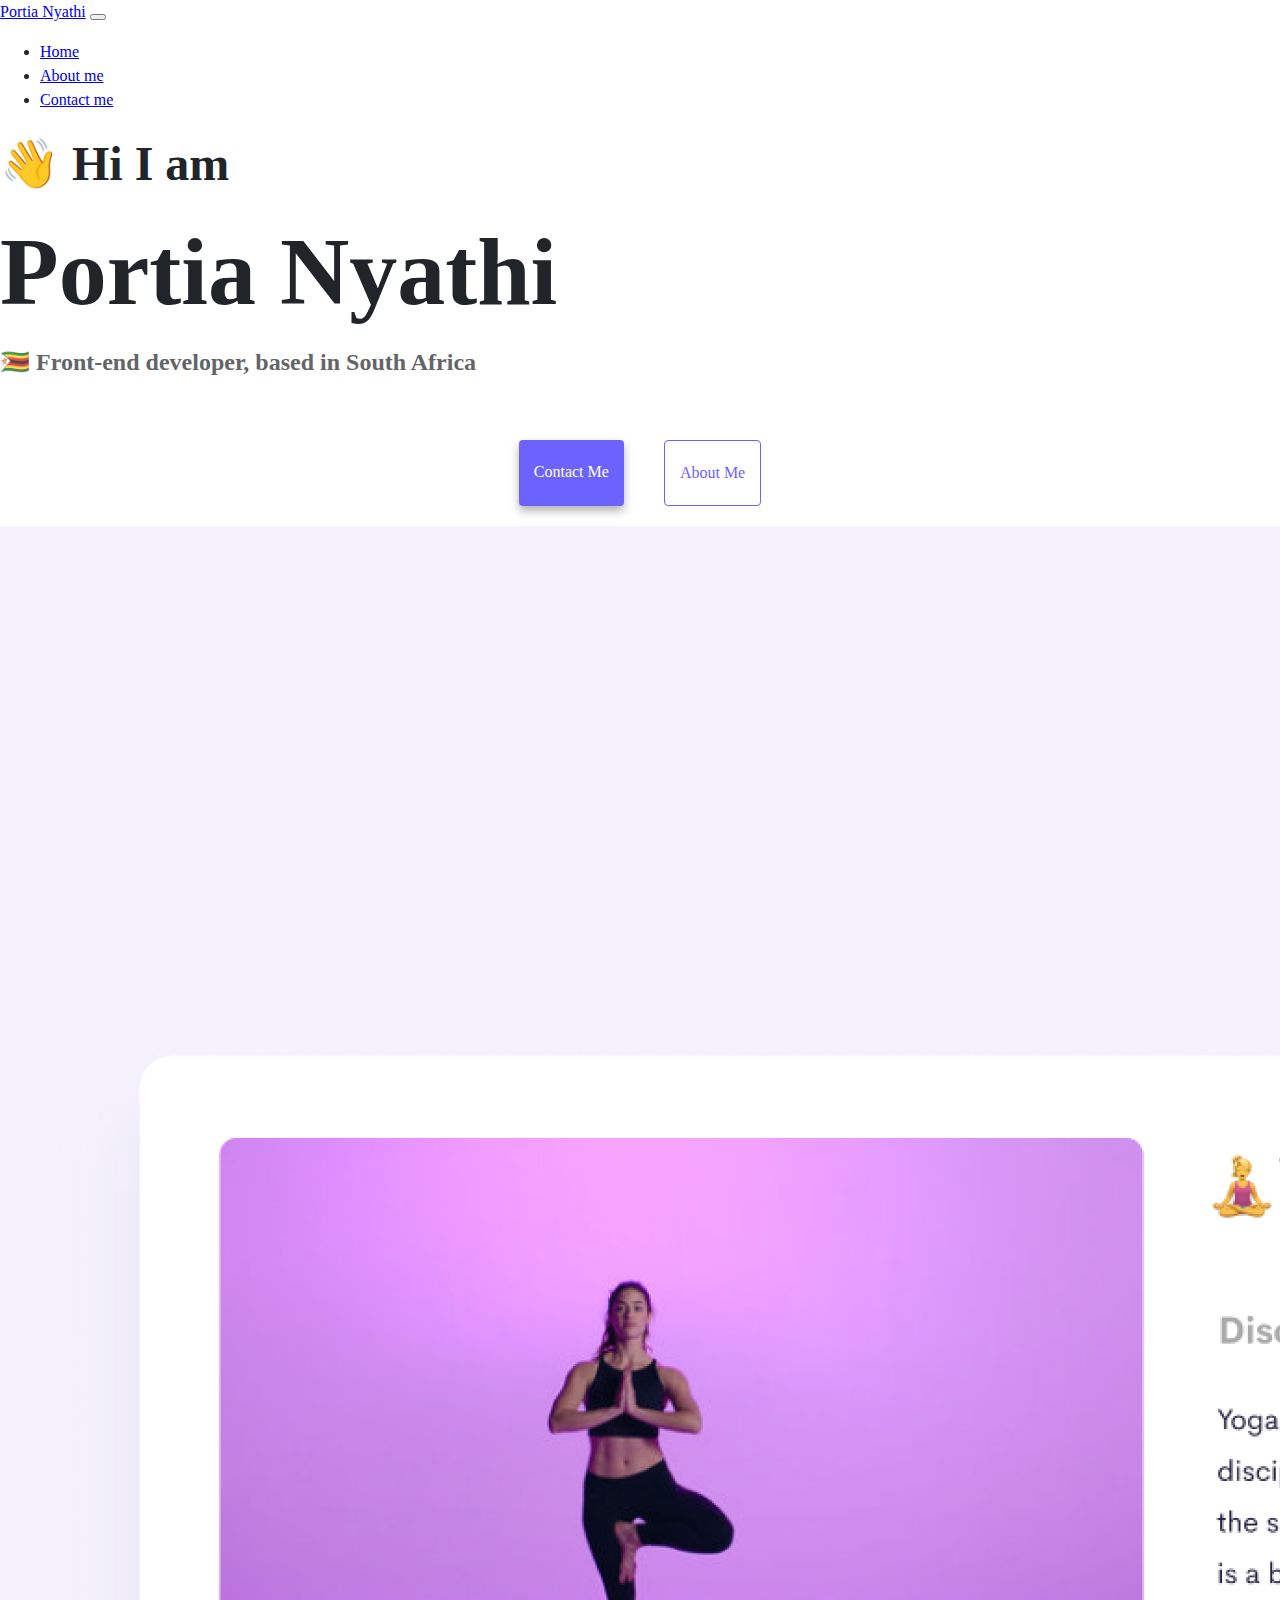
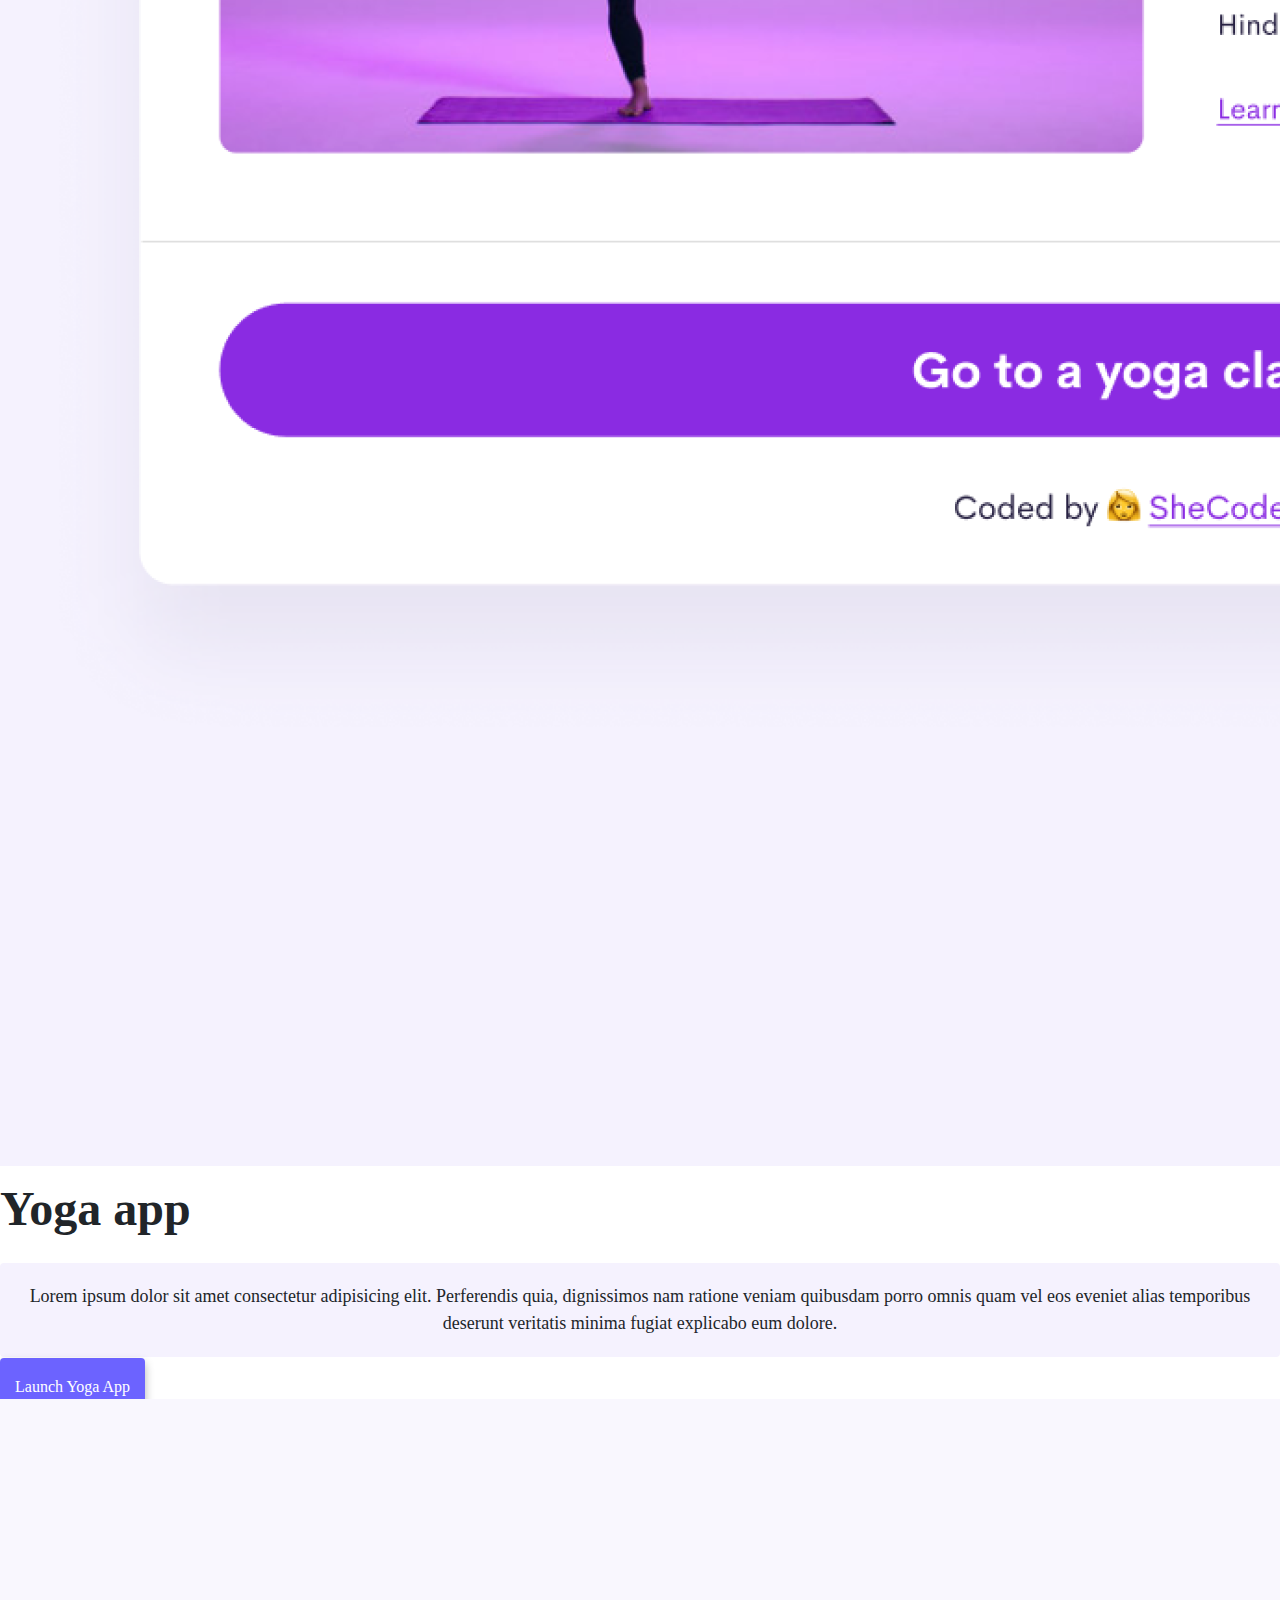
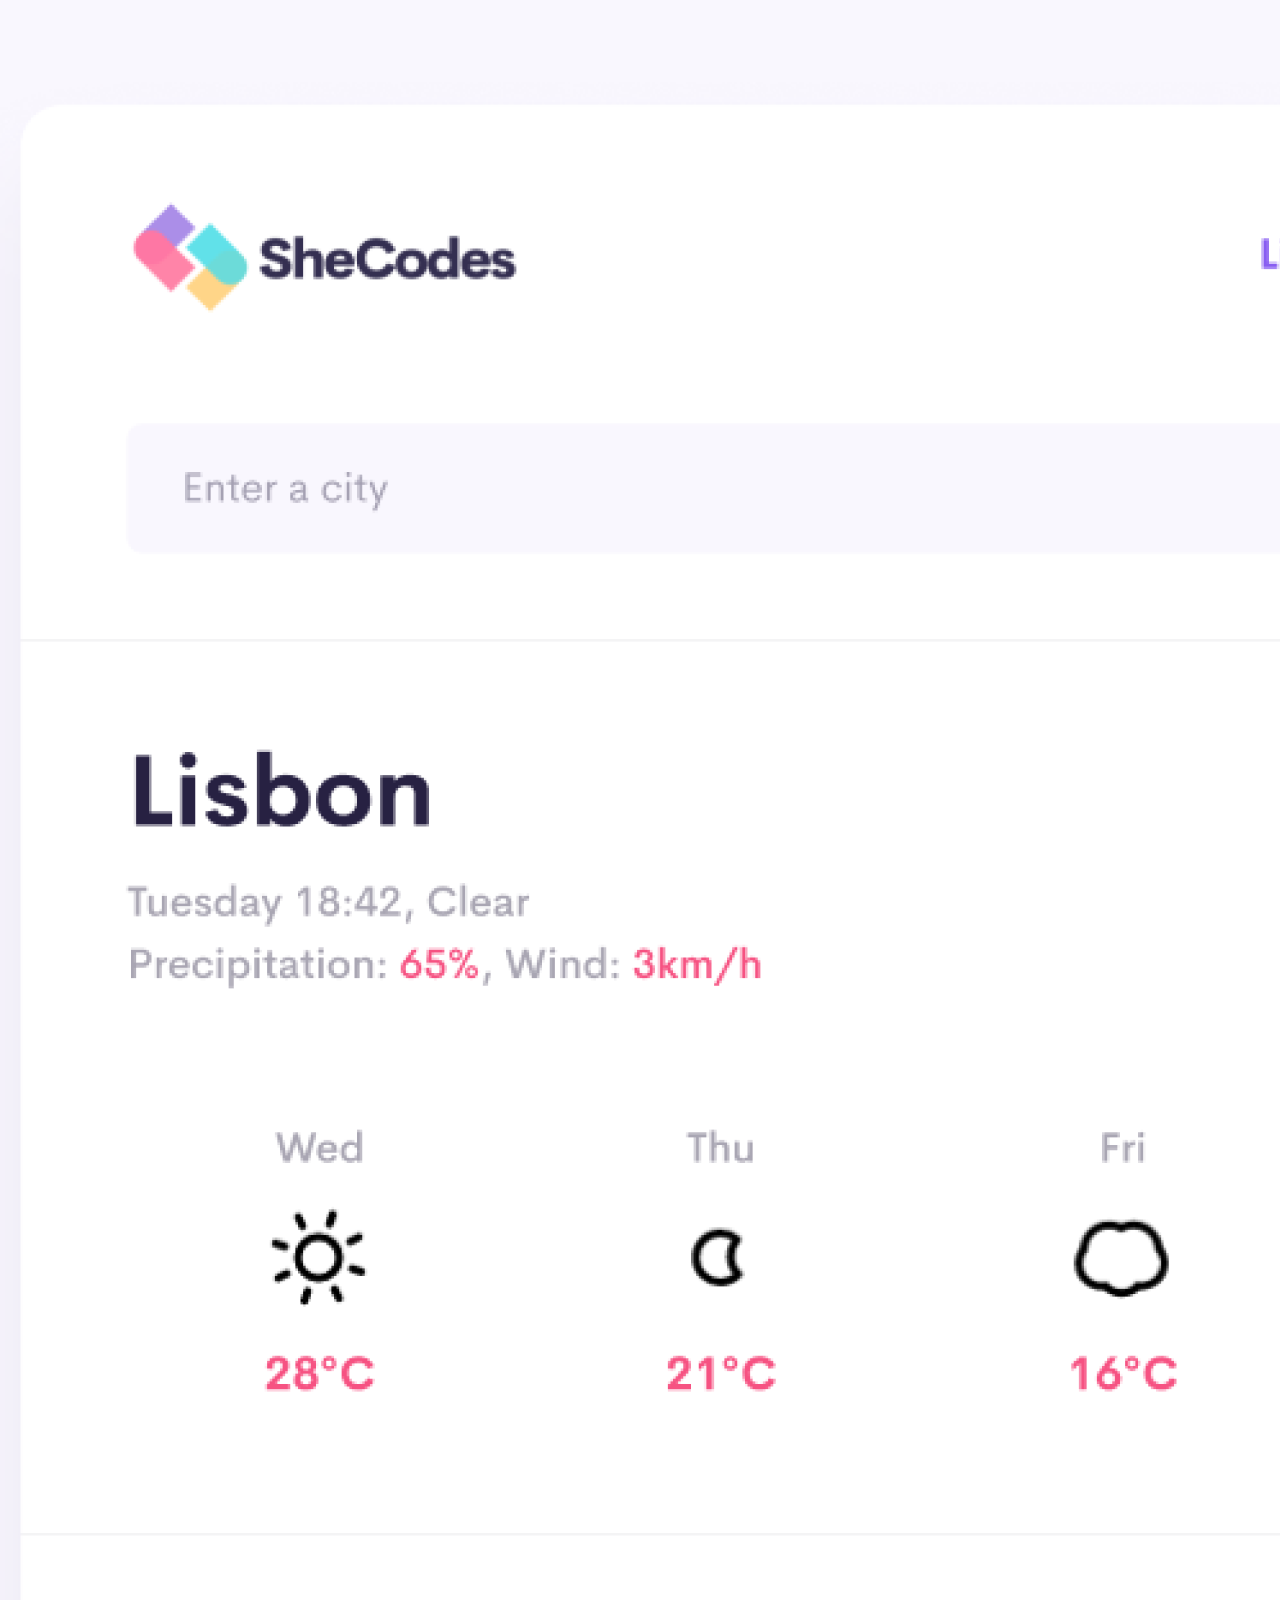
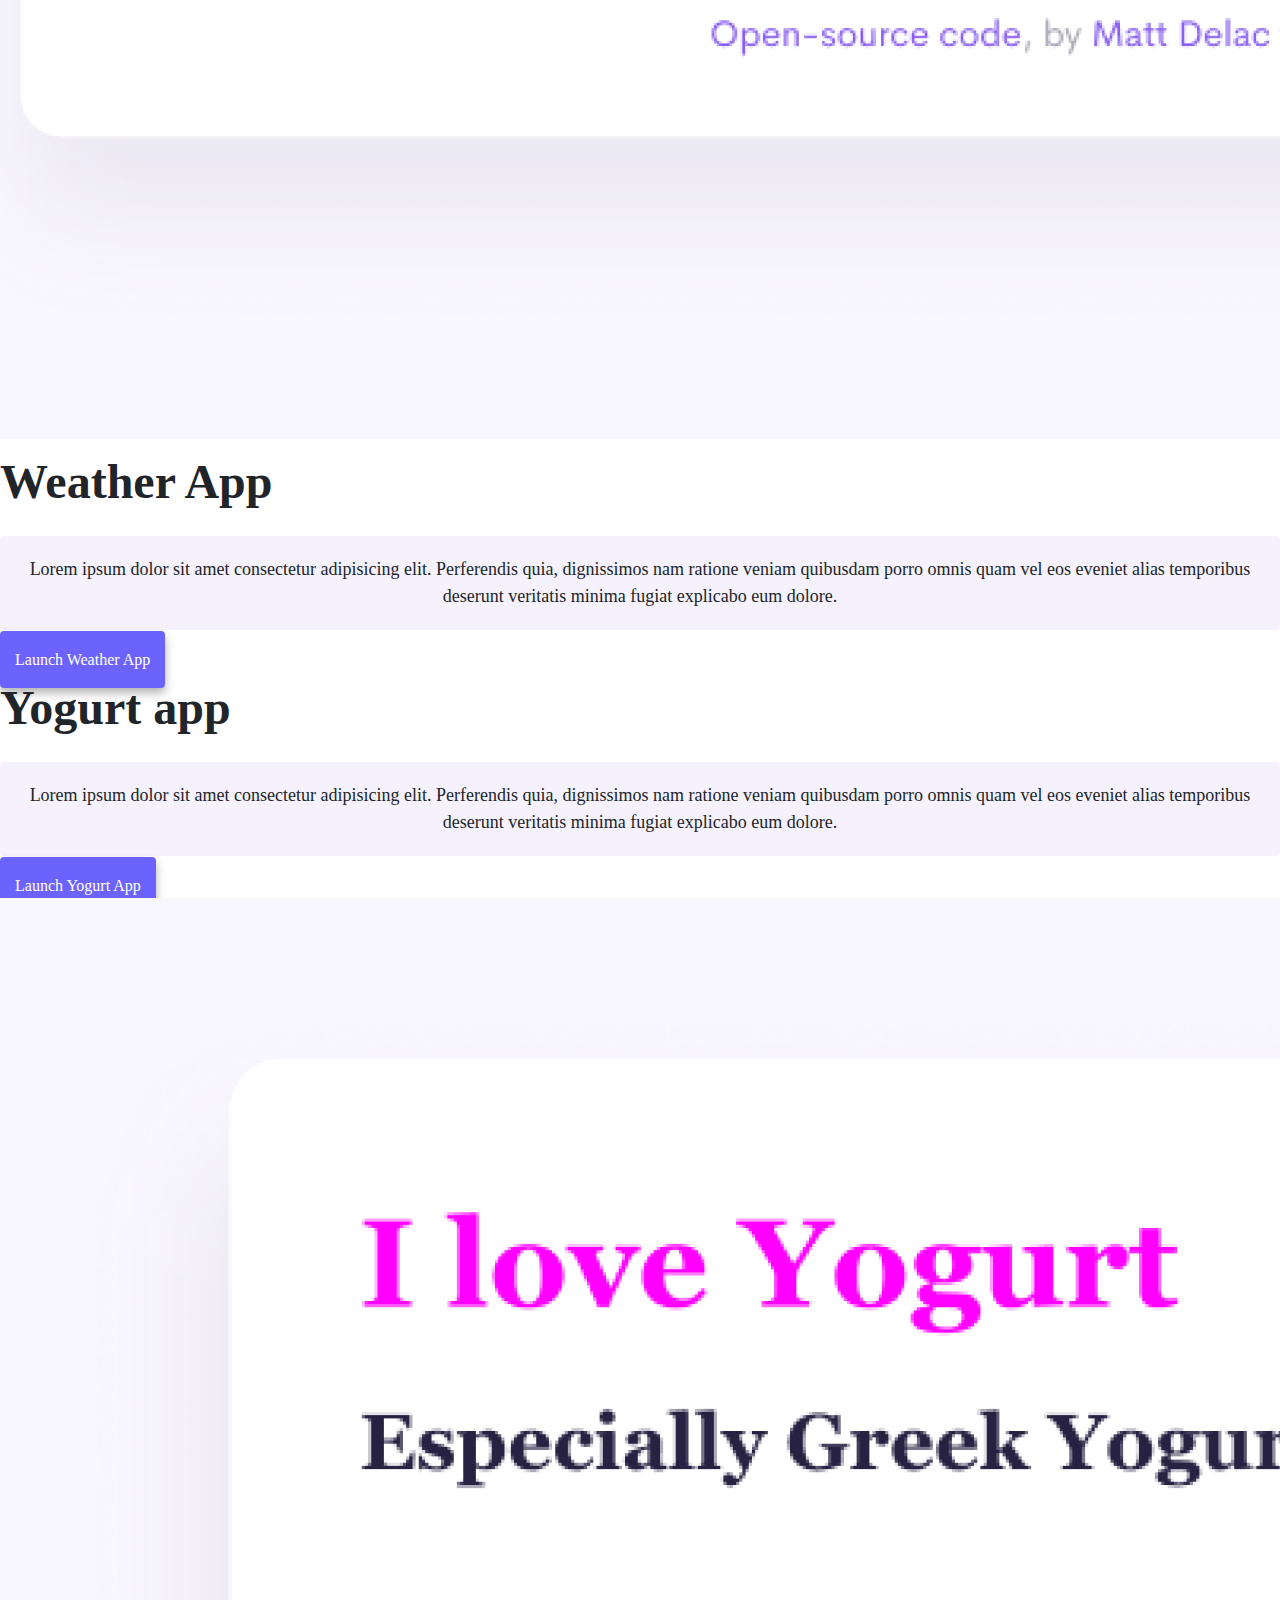
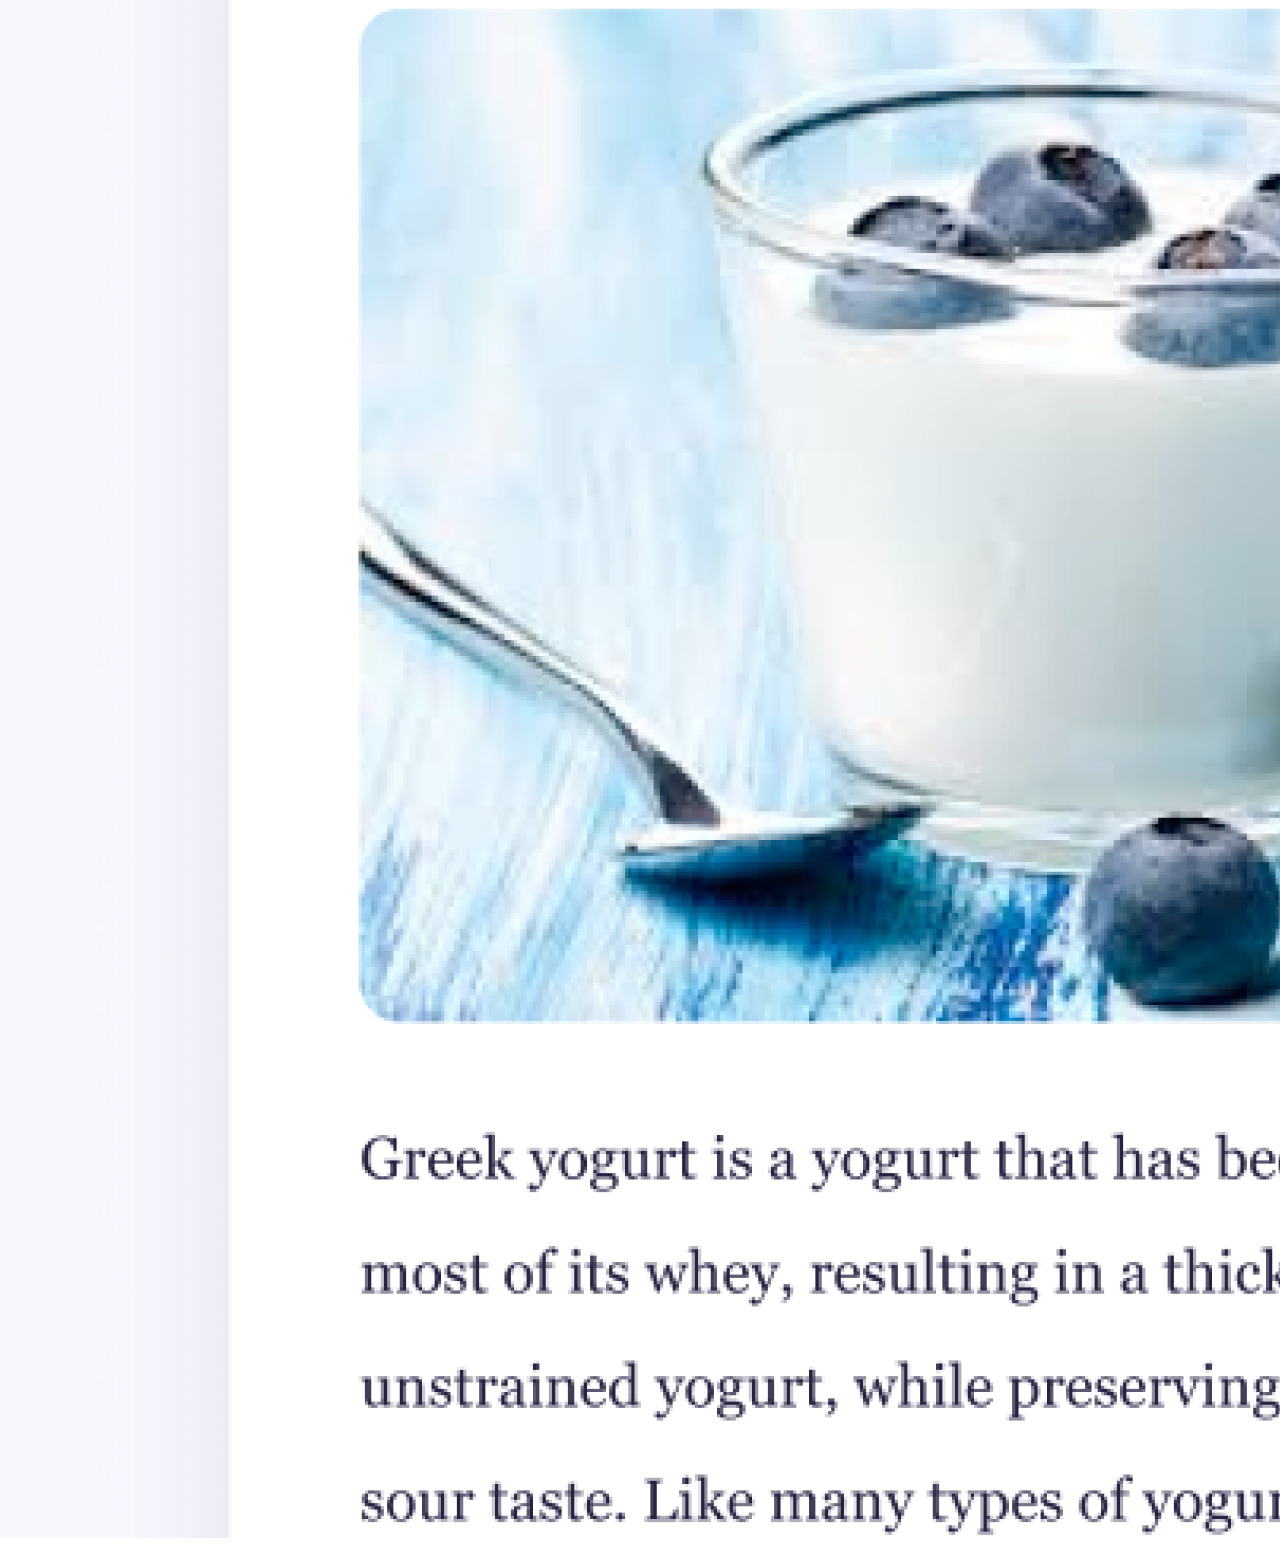
==== index.html @ f1554d1b "Initial commit" ====
<!DOCTYPE html>
<html lang="en">
  <head>
    <meta charset="UTF-8" />
    <meta http-equiv="X-UA-Compatible" content="IE=edge" />
    <meta
      name="description"
      content="website showing multiple apps in one page that are responsive "
    />
    <title>Portia Nyathi multiple-app responsive</title>
    <link
      href="https://cdn.jsdelivr.net/npm/bootstrap@5.0.2/dist/css/bootstrap.min.css"
      rel="stylesheet"
      integrity="sha384-EVSTQN3/azprG1Anm3QDgpJLIm9Nao0Yz1ztcQTwFspd3yD65VohhpuuCOmLASjC"
      crossorigin="anonymous"
    />
    <script
      src="https://cdn.jsdelivr.net/npm/@popperjs/core@2.9.2/dist/umd/popper.min.js"
      integrity="sha384-IQsoLXl5PILFhosVNubq5LC7Qb9DXgDA9i+tQ8Zj3iwWAwPtgFTxbJ8NT4GN1R8p"
      crossorigin="anonymous"
    ></script>
    <script
      src="https://cdn.jsdelivr.net/npm/bootstrap@5.0.2/dist/js/bootstrap.min.js"
      integrity="sha384-cVKIPhGWiC2Al4u+LWgxfKTRIcfu0JTxR+EQDz/bgldoEyl4H0zUF0QKbrJ0EcQF"
      crossorigin="anonymous"
    ></script>
    <link rel="stylesheet" href="style.css" />
  </head>
  <body>
          <nav class="navbar navbar-expand-lg navbar-light bg-light fixed-top">
          <div class="container">
        <a class="navbar-brand" href="#">Portia Nyathi</a>
        <button
          class="navbar-toggler"
          type="button"
          data-bs-toggle="collapse"
          data-bs-target="#navbarNav"
          aria-controls="navbarNav"
          aria-expanded="false"
          aria-label="Toggle navigation"
        >
          <span class="navbar-toggler-icon"></span>
        </button>
        <div class="collapse navbar-collapse" id="navbarNav">
          <ul class="navbar-nav">
            <li class="nav-item">
              <a
                class="nav-link active"
                aria-current="page"
                href="/"
                title="homepage"
              >
                Home</a
              >
            </li>
            <li class="nav-item">
              <a
                class="nav-link"
                href="about.html"
                title="More information about page"
              >
                About me</a
              >
            </li>
            <li class="nav-item">
              <a
                class="nav-link"
                href="about.html#contact"
                title="contact-details"
              >
                Contact me</a
              >
            </li>
          </ul>
        </div>
      </div>
    </nav>
    <h2 class="text-center">👋 Hi I am</h2>
    <h1 class="text-center">Portia Nyathi</h1>
    <h3 class="text-center">🇿🇼 Front-end developer, based in South Africa</h3>
    <div class="navigation-links mb-5">
      <a
        href="about.html#contact"
        title="contact information"
        class="contact-link"
        >Contact me</a
      >
      <a href="about.html" title="about information" class="about-link"
        >About me</a
      >
    </div>
    <div class="container">
      <div class="row">
        <div class="col-sm-6">
          <img
            src="/images/l3jP-yoga.png"
            alt="Yoga picture"
            class="img-fluid rounded d-none d-sm-block"
          />
        </div>
        <div class="col-sm-6">
          <h2 class="mb-3"> Yoga app</h2>
          <p>
          Lorem ipsum dolor sit amet consectetur adipisicing elit. Perferendis
          quia, dignissimos nam ratione veniam quibusdam porro omnis quam vel
          eos eveniet alias temporibus deserunt veritatis minima fugiat
          explicabo eum dolore.
          </p>
          <div class="mt-5">
           <a href="#" class="primary-link project-link" title="Yoga project"> Launch yoga app</a>           
          </div>
        </div>
      </div>
      <div class="row mt-5">
        <div class="col-sm-6">
          
          <img src="/images/jxM9-weather.png" alt="weather picture" class="img-fluid rounded d-none d-sm-block" />
        </div>
        <div class="col-sm-6">        
          <h2 class="mb-3">Weather App</h2>
          <p>
          Lorem ipsum dolor sit amet consectetur adipisicing elit. Perferendis
          quia, dignissimos nam ratione veniam quibusdam porro omnis quam vel
          eos eveniet alias temporibus deserunt veritatis minima fugiat
          explicabo eum dolore.
          </p>
          <div class="mt-5">
             <a href="#" class="primary-link project-link" title="Yoga project"> Launch weather app</a>
          </div>
        </div>
      </div>
      <div class="row mt-5">
        <div class="col-sm-6">
          <h2 class="mb-3">Yogurt app</h2>
          <p>
          Lorem ipsum dolor sit amet consectetur adipisicing elit. Perferendis
          quia, dignissimos nam ratione veniam quibusdam porro omnis quam vel
          eos eveniet alias temporibus deserunt veritatis minima fugiat
          explicabo eum dolore.
          </p>
          <div class="mt-5">
             <a href="#" class="primary-link project-link" title="Yogurt project"> Launch yogurt app</a>
          </div>
        </div>
      
        <div class="col-sm-6">
          <img src="images/WgM8-yogurt.png" alt="yogurt picture" class="img-fluid rounded d-none d-sm-block"
          />
        </div>
      </div>
    </div>
  </body>
</html>
---- style.css ----
:root {
  --primary-color: #6c63ff;
  --secondary-color: #f5f2fe;
  --box-shadow: 0 5px 10px rgba(0, 0, 0, 0.3);
}

body {
  margin: 0;
  font-family: var(--bs-font-sans-serif);
  font-size: 1rem;
  font-weight: 400;
  line-height: 1.5;
  color: #212529;
  background-color: #fff;
  -webkit-text-size-adjust: 100%;
}

h1,
h2,
h3 {
  
  margin: 0;
}

h1 {
  font-size: 96px;
}

h2 {
  font-size: 48px;
}

h3 {
  font-size: 24px;
  opacity: 0.7;
}

p {
  background: var(--secondary-color);
  padding: 20px;
  border-radius: 4px;
  font-size: 18px;
  line-height: 1.5;
  text-align: center;
}
.navigation-links {
  display: flex;
  margin-top: 40px;
  justify-content: center;
}

.navigation-links a {
  margin: 20px;
  border-radius: 4px;
  padding: 20px 15px;
  text-decoration: none;
  text-transform: capitalize;

}


.contact-link {
  background: var(--primary-color);
  box-shadow: var(--box-shadow);
  color: white;
}

.about-link {
  color: var(--primary-color);
  border: 1px solid var(--primary-color);
}

.homepage-link {
  color: var(--primary-color);
  text-align: center;
  display: block;
}

.about-paragraphs {
  display: flex;
  margin: 30px 0;
}

.about-paragraphs p {
  margin: 10px;
}

.email-link {
  display: flex;
  justify-content: center;
  color: var(--primary-color);
  font-size: 28px;
  text-decoration: none;
}

.email-link:hover {
  text-decoration: underline;
}
.primary-link {
  border-radius: 4px;
  padding: 20px 15px;
  text-decoration: none;
  text-transform: capitalize;
  background: var(--primary-color);
  box-shadow: var(--box-shadow);
  color: white;
}

.primary-link:hover {
  color: white;
}

.secondary-link {
  border-radius: 4px;
  padding: 20px 15px;
  text-decoration: none;
  text-transform: capitalize;
  color: var(--primary-color);
  border: 1px solid var(--primary-color);
}
  
  @media (max-width: 576px) {
  h1 {
    font-size: 48px;
    line-height: 1.5;
  }

  h2 {
    font-size: 32px;
    text-align: center;
  }

  p {
    text-align: center;
  }

  .project-link {
    display: block;
    text-align: center;
    margin: 0 20px;
  }
}
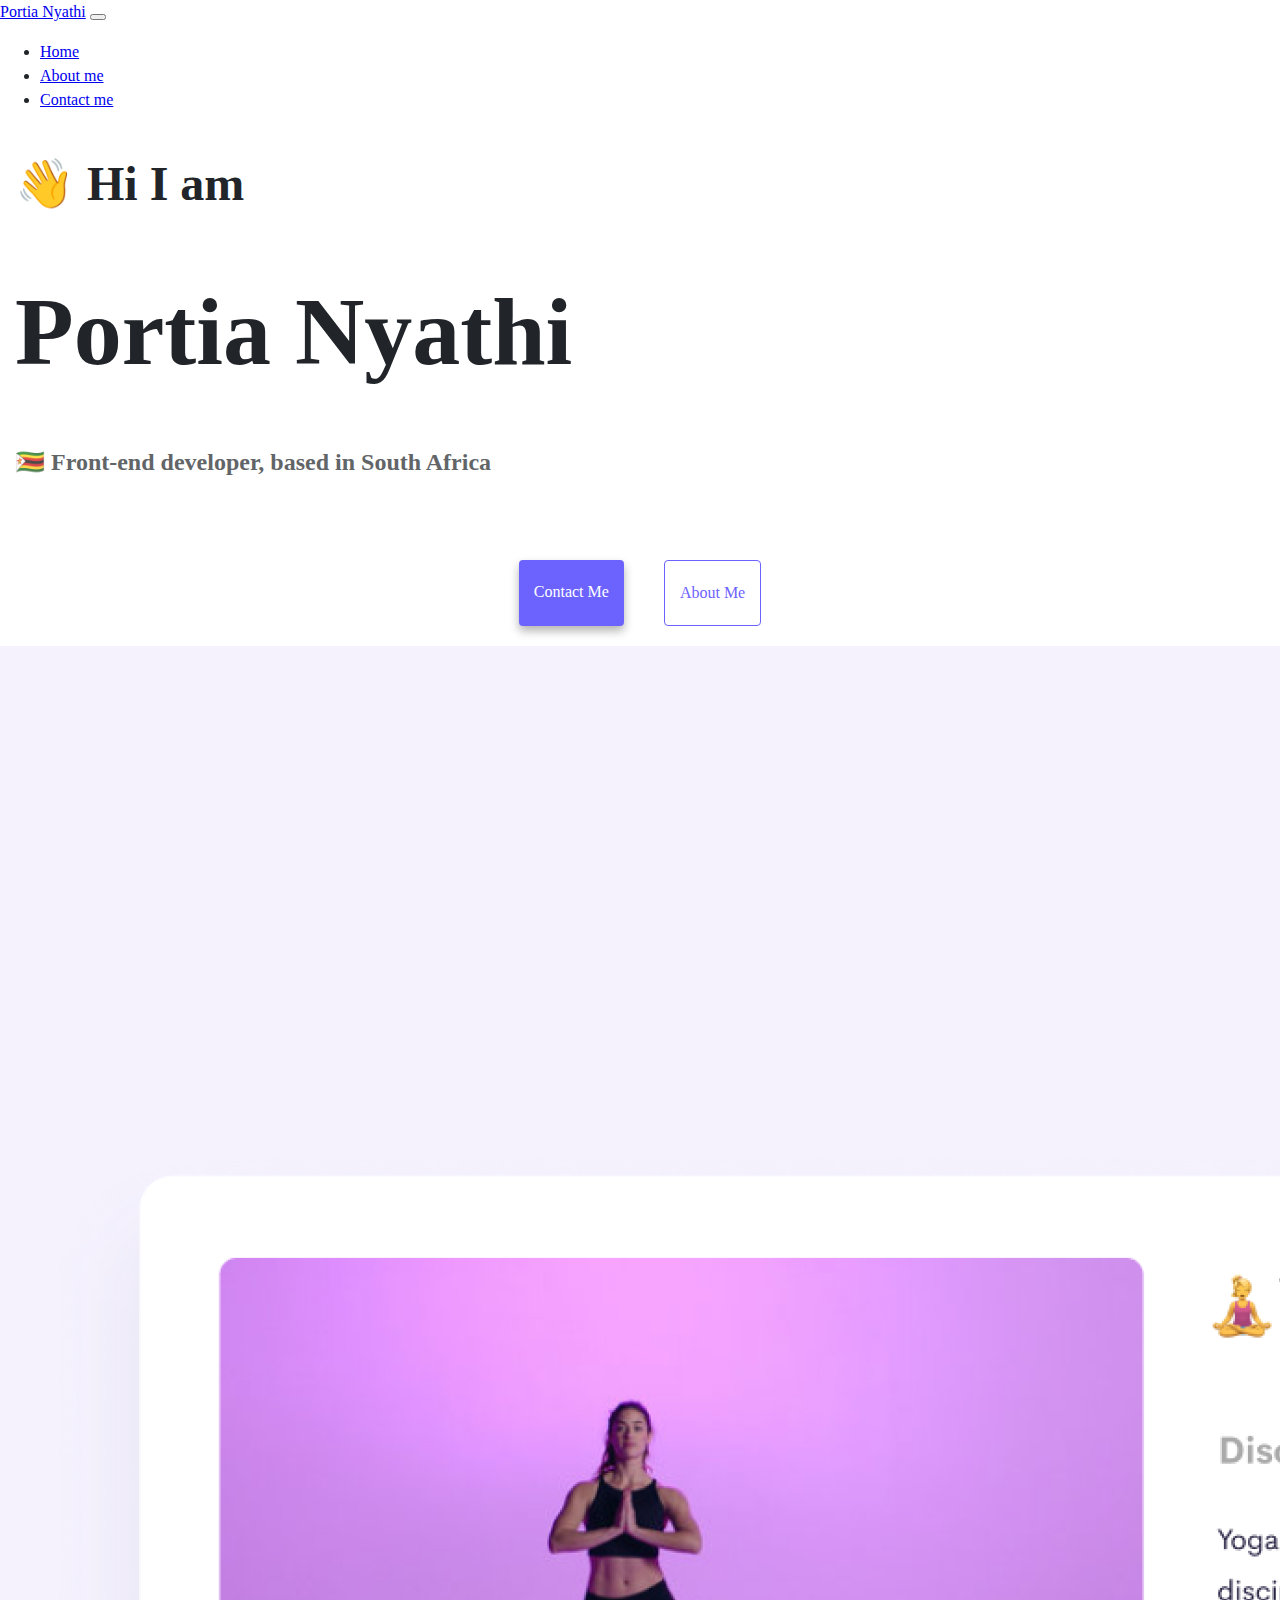
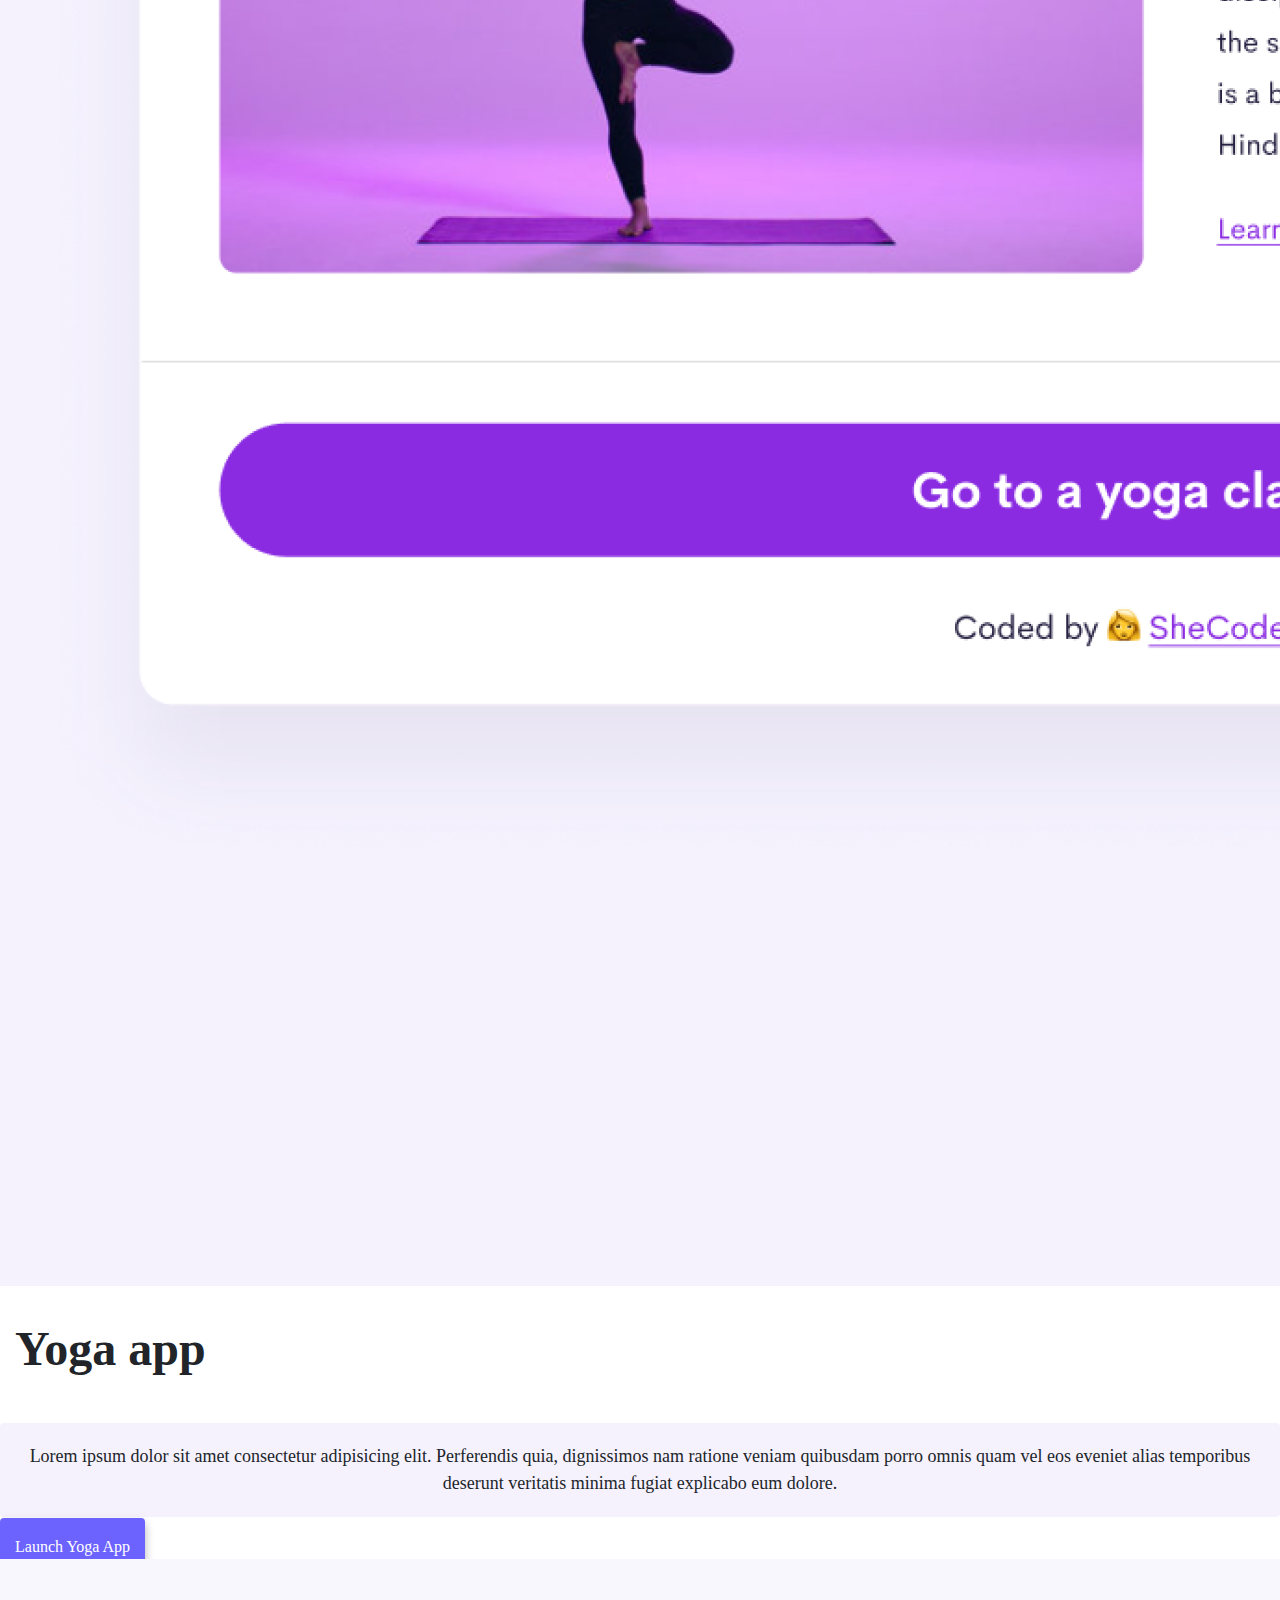
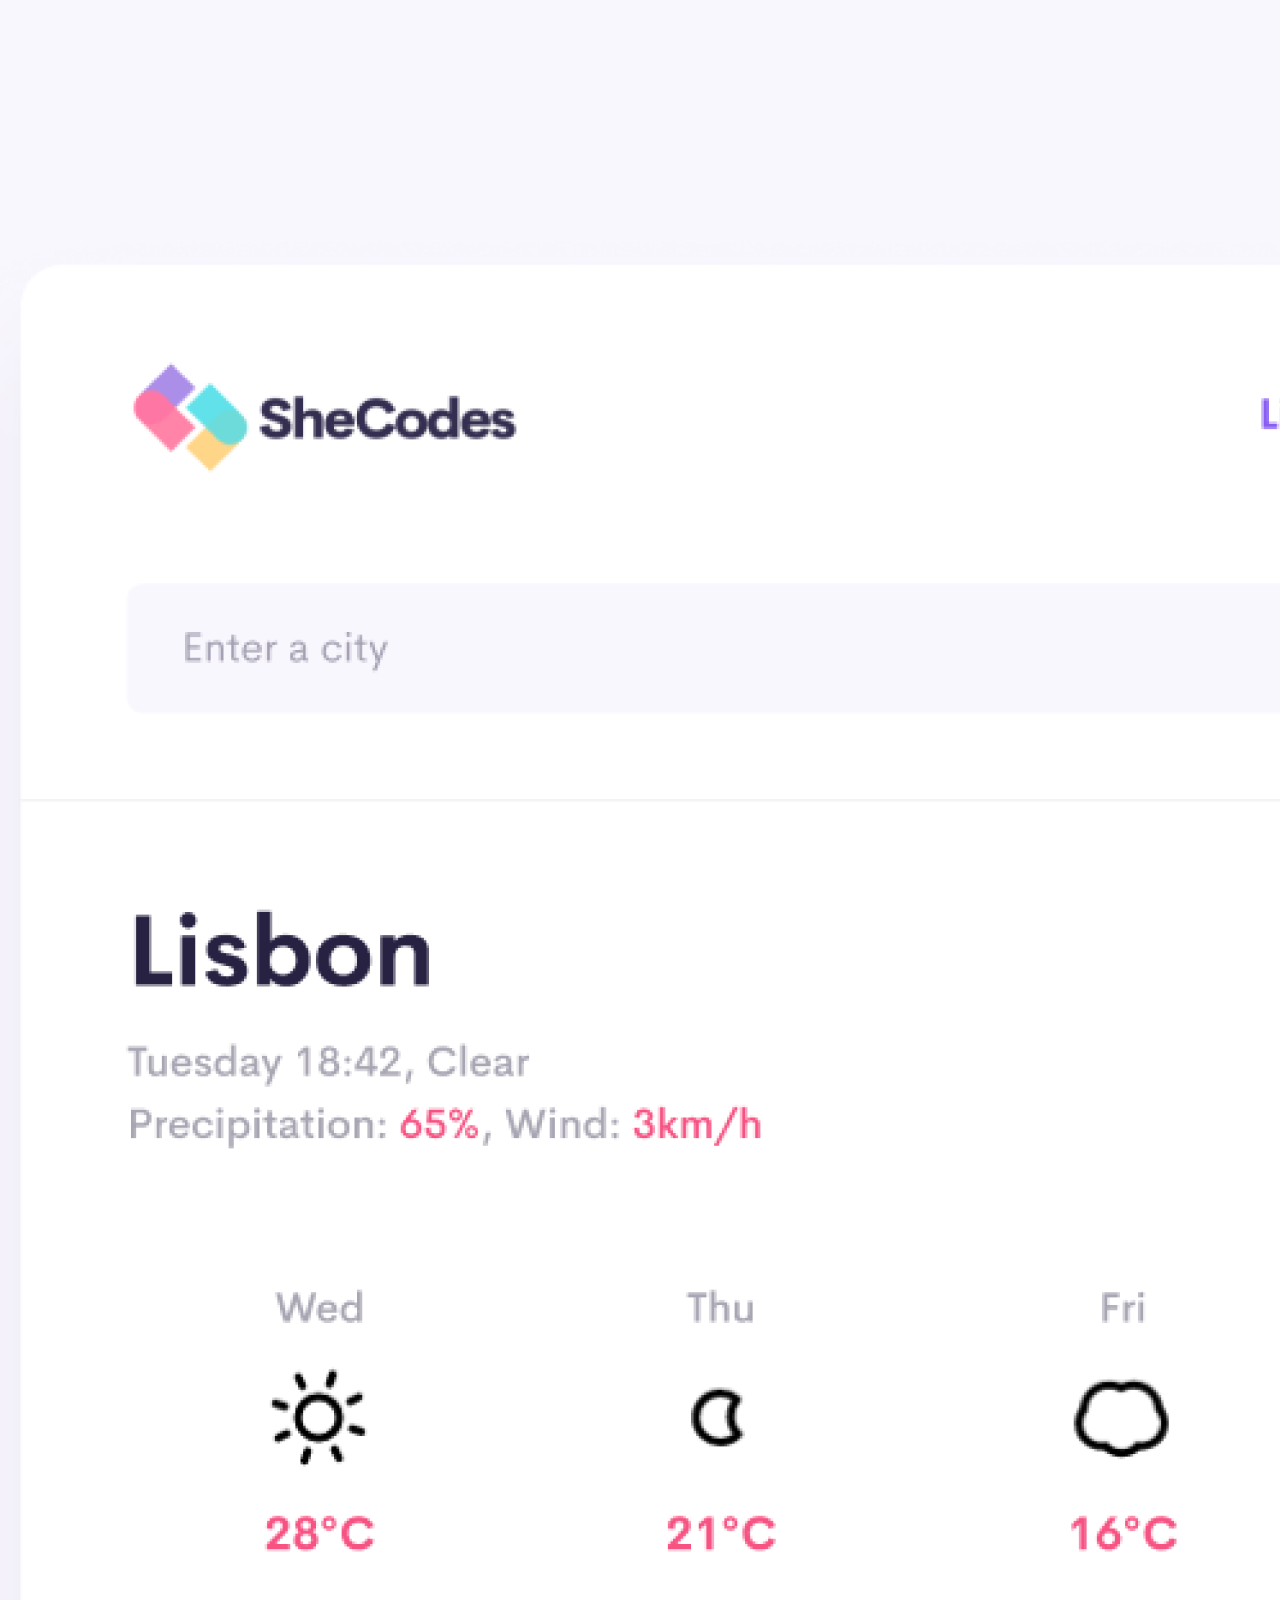
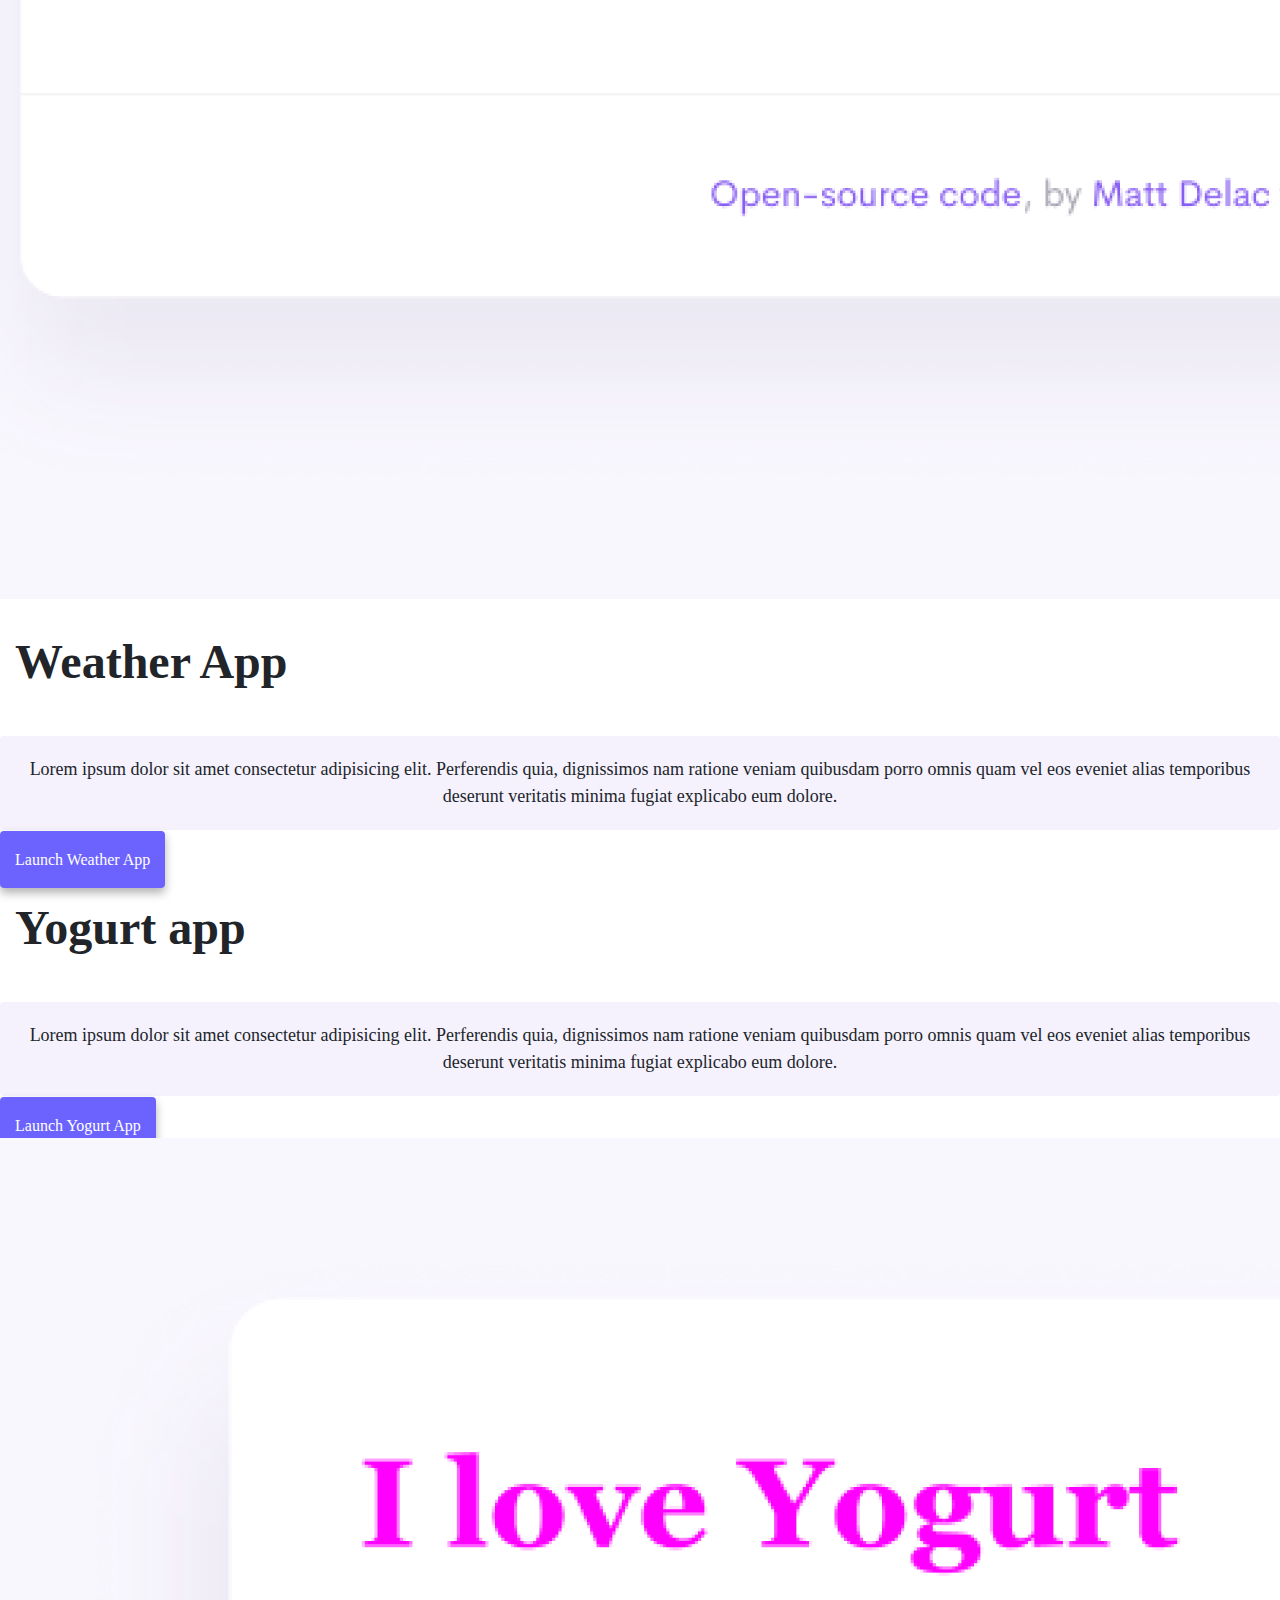
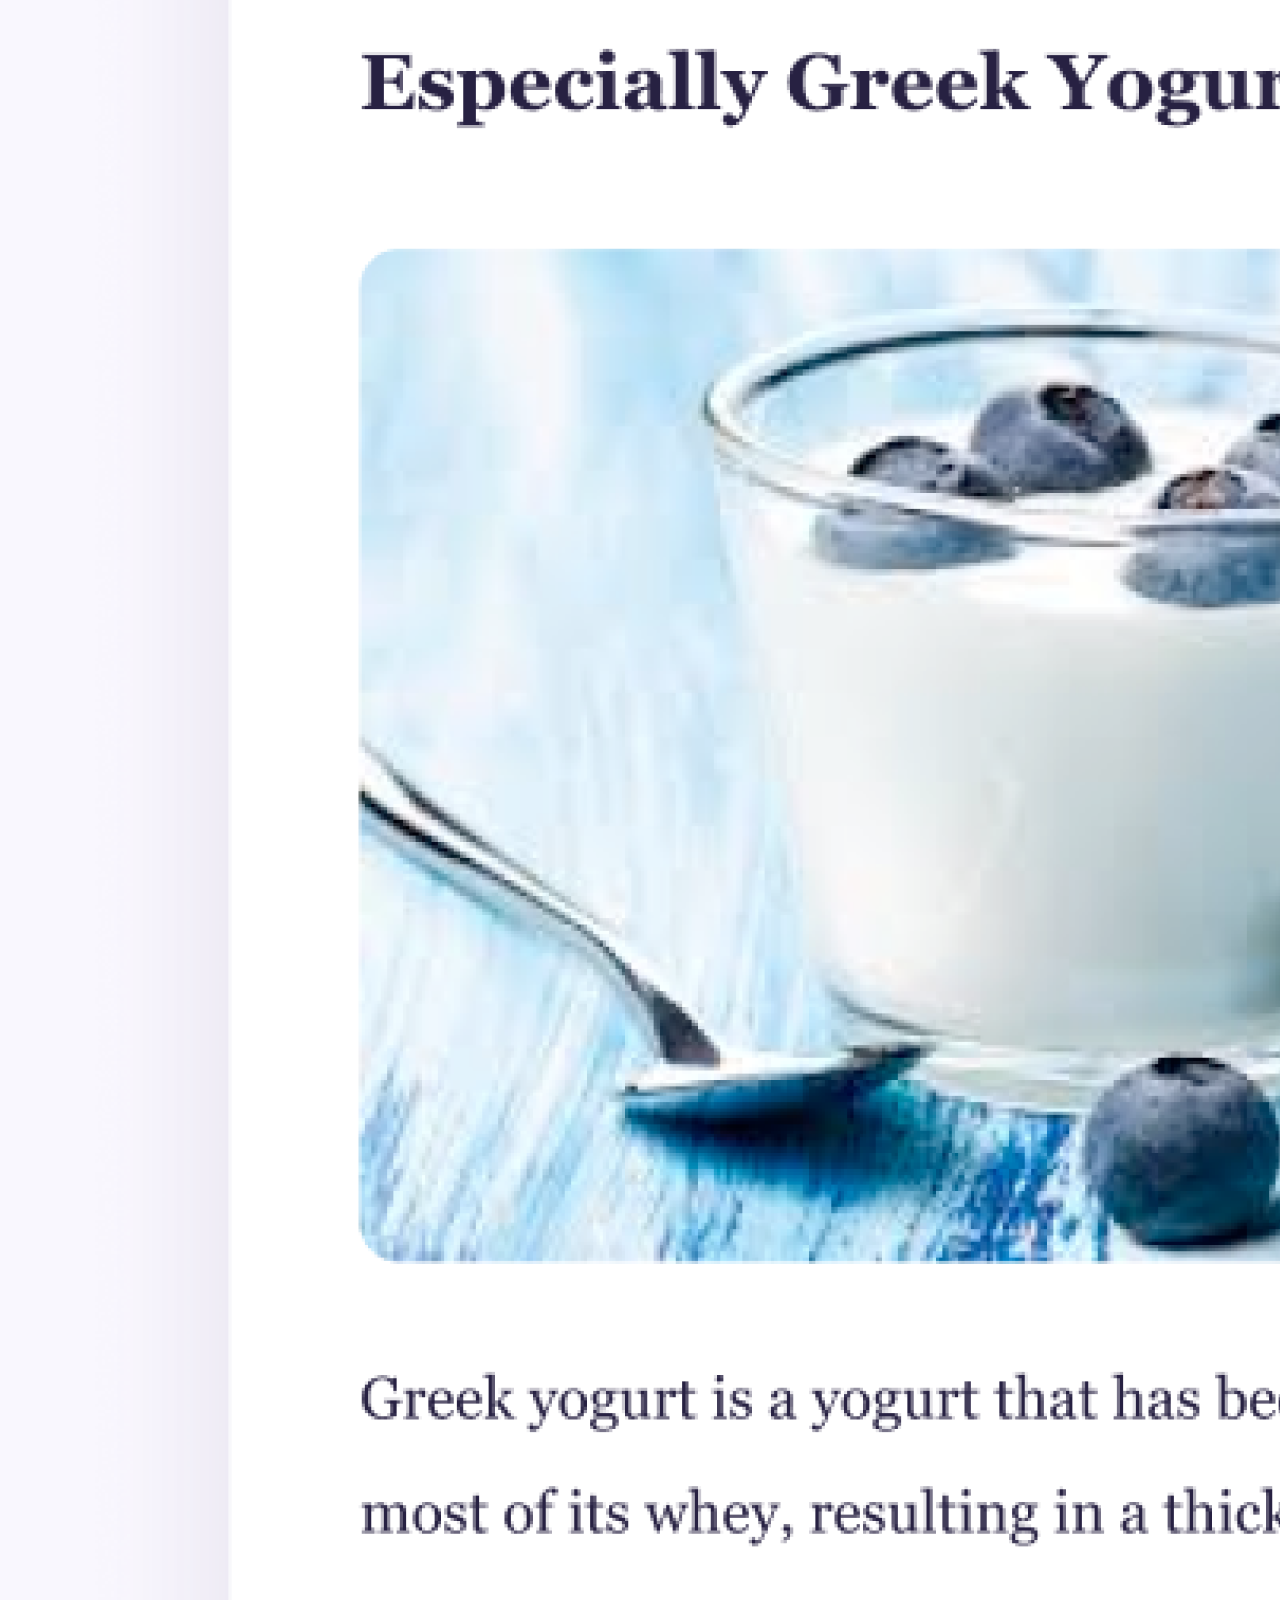
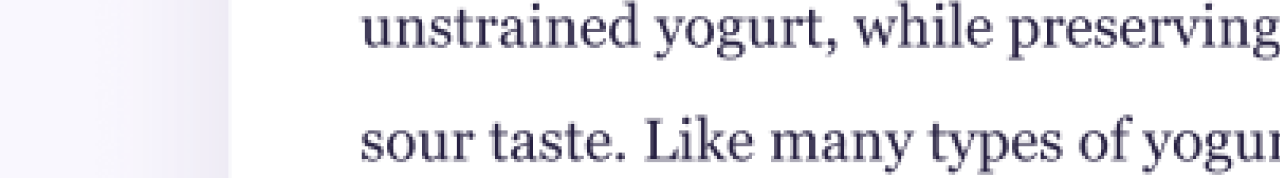
==== commit 85c15264: "Added padding on the headers" ====
--- a/index.html
+++ b/index.html
@@ -75,6 +75,7 @@
         </div>
       </div>
     </nav>
+    <div class="mt-5">
     <h2 class="text-center">👋 Hi I am</h2>
     <h1 class="text-center">Portia Nyathi</h1>
     <h3 class="text-center">🇿🇼 Front-end developer, based in South Africa</h3>
@@ -83,12 +84,11 @@
         href="about.html#contact"
         title="contact information"
         class="contact-link"
-        >Contact me</a
-      >
+        >Contact me</a>
       <a href="about.html" title="about information" class="about-link"
-        >About me</a
-      >
+        >About me</a>
     </div>
+    </div> 
     <div class="container">
       <div class="row">
         <div class="col-sm-6">
--- a/style.css
+++ b/style.css
@@ -20,10 +20,12 @@
 h3 {
   
   margin: 0;
+  padding: 20px 15px;
 }
 
 h1 {
   font-size: 96px;
+  
 }
 
 h2 {
